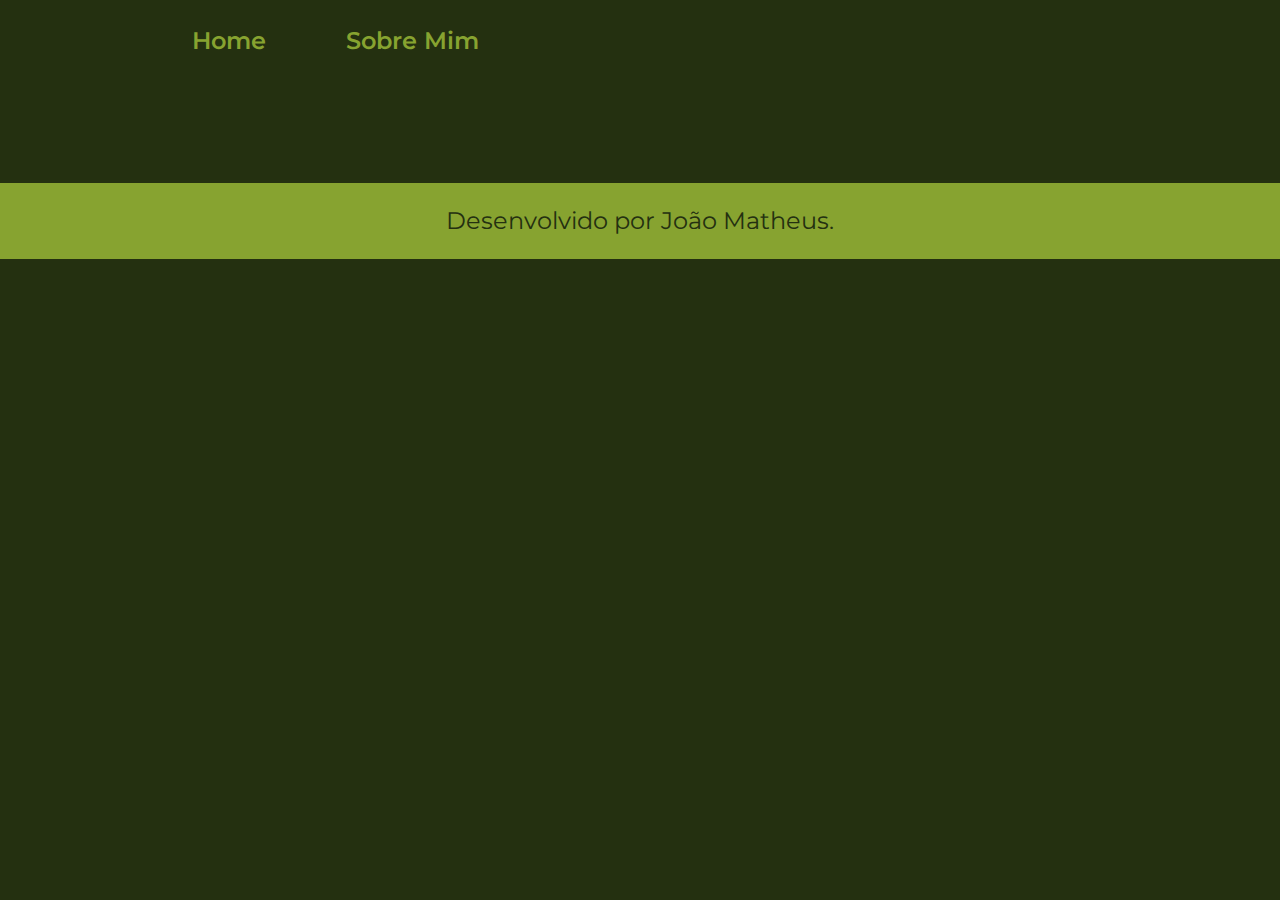
==== about.html @ bb12ec25 "Criação de pastas e arquivo about.html" ====
<!DOCTYPE html>
<html lang="pt-br">
<head>
    <meta charset="UTF-8">
    <meta name="viewport" content="width=device-width, initial-scale=1.0">
    <title>Sobre Mim</title>
    <link rel="stylesheet" href="/styles/style.css">
</head>
<body>
    <header class="cabecalho">
        <nav class="cabecalho__menu">
            <a class="cabecalho__menu__link" href="#">Home</a>
            <a class="cabecalho__menu__link" href="/about.html">Sobre Mim</a>
        </nav>
    </header>
    <main class="apresentacao">
    </main>
    <footer class="rodape">
        <p>Desenvolvido por João Matheus.</p>
    </footer>

</body>
</html>
---- styles/style.css ----
@import url('https://fonts.googleapis.com/css2?family=Krona+One&family=Montserrat:wght@400;600&display=swap');

* {
    margin: 0px;
    padding: 0px;
}

body {
    /* height: 100vh; */
    box-sizing: border-box;
    background-color: #243010;
    color: #CAD593;
}
.cabecalho {
    padding: 2% 0 0 15%;
}

.cabecalho__menu {
    display: flex;
    gap: 80px;
}

.cabecalho__menu__link {
    font-family: 'Montserrat', sans-serif;
    font-size: 24px;
    font-weight: 600;
    color: #87A330;
    text-decoration: none;
}

.apresentacao {
    padding: 5% 15%;
    display: flex;
    align-items: center;
    justify-content: space-between;
}

.apresentacao__conteudo {
    width: 593px;
    display: flex;
    flex-direction: column;
    gap: 40px;
}

.apresentacao__conteudo__titulo {
    font-size: 36px;
    font-family: 'Krona One', sans-serif;
}

.destaque-titulo {
    color: #87A330;
}

.apresentacao__conteudo__paragrafo {
    font-size: 24px;
    font-family: 'Montserrat', sans-serif;
}

.apresentacao__links {
    display: flex;
    flex-direction: column;
    justify-content: space-between;
    align-items: center;
    gap: 32px;
}

.apresentacao__links__subtitulo {
    font-family: 'Krona One', sans-serif;
    font-weight: 400;
    font-size: 24px;
}

.apresentacao__links__link {
    /* background-color: #87A330; */
    display: flex;
    justify-content: center;
    gap: 16px;
    border: 2px solid #87A330;
    width: 378px;
    text-align: center;
    border-radius: 8px;
    font-size: 24px;
    font-weight: 600;
    padding: 21.5px 0;
    text-decoration: none;
    color: #CAD593;
    font-family: 'Montserrat', sans-serif;
}

.apresentacao__links__link:hover {
    background-color: #A1C349;
}

.rodape {
    padding: 23.5px;
    color: #243010 ;
    background-color: #87A330 ;
    text-align: center;
    font-family: 'Montserrat', sans-serif;
    font-size: 24px;
    font-weight: 400;
}
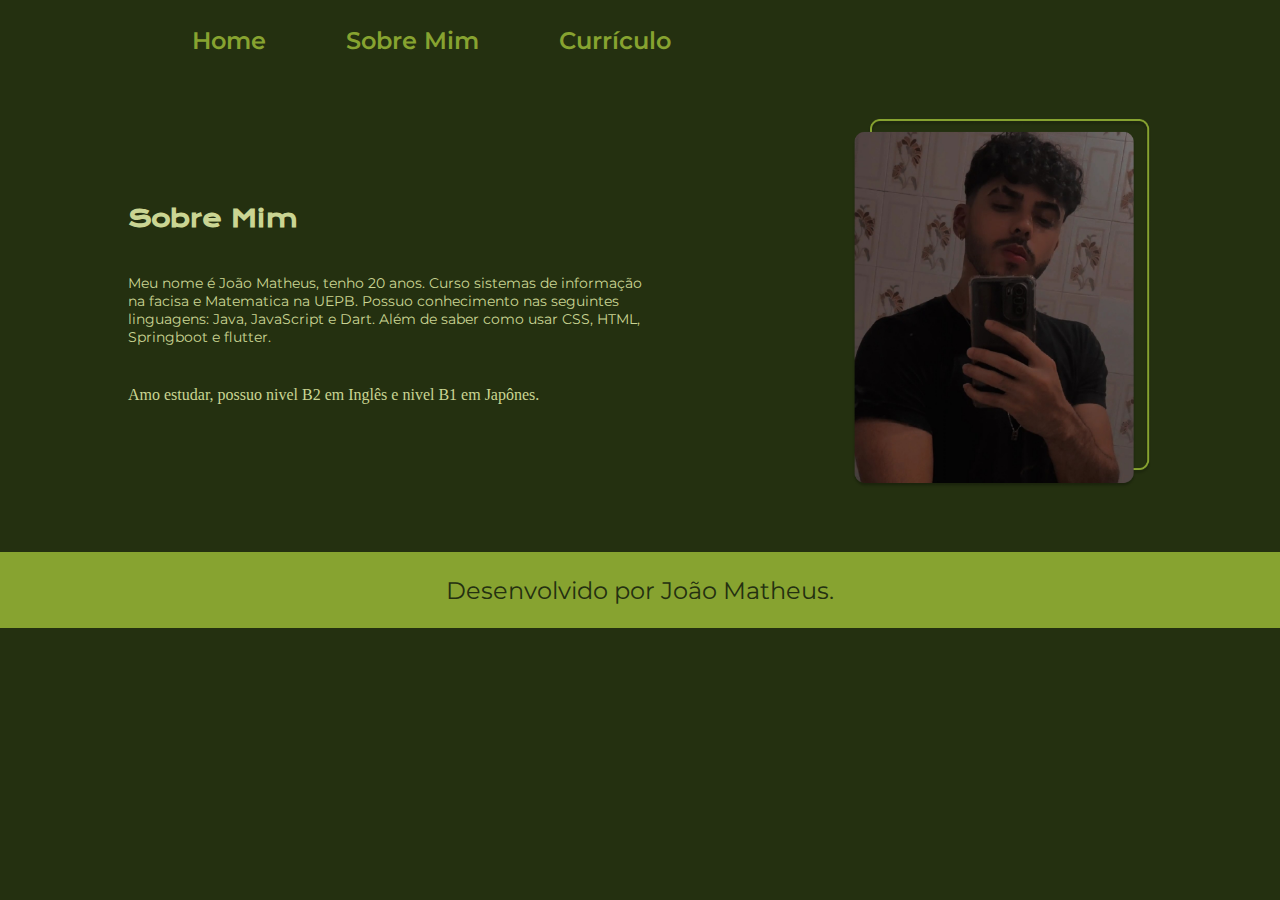
==== commit 7786f510: "Alteração nos codigos html" ====
--- a/about.html
+++ b/about.html
@@ -1,23 +1,40 @@
 <!DOCTYPE html>
 <html lang="pt-br">
+
 <head>
     <meta charset="UTF-8">
     <meta name="viewport" content="width=device-width, initial-scale=1.0">
     <title>Sobre Mim</title>
     <link rel="stylesheet" href="/styles/style.css">
 </head>
+
 <body>
     <header class="cabecalho">
         <nav class="cabecalho__menu">
-            <a class="cabecalho__menu__link" href="#">Home</a>
+            <a class="cabecalho__menu__link" href="./index.html">Home</a>
             <a class="cabecalho__menu__link" href="/about.html">Sobre Mim</a>
+            <a class="cabecalho__menu__link" href="/curriculo.html">Currículo</a>
         </nav>
     </header>
     <main class="apresentacao">
+        <section class="apresentacao__conteudo">
+            <h1 class="apresentacao__conteudo__titulo">Sobre Mim</h1>
+            <p class="apresentacao__conteudo__paragrafo">
+                Meu nome é João Matheus, tenho 20 anos.
+                Curso sistemas de informação na facisa e Matematica na UEPB.
+                Possuo conhecimento nas seguintes linguagens: Java, JavaScript e Dart.
+                Além de saber como usar CSS, HTML, Springboot e flutter.
+            </p>
+            <p>
+                Amo estudar, possuo nivel B2 em Inglês e nivel B1 em Japônes.
+            </p>
+        </section>
+        <img src="./assets/117495280.jpg" alt="foto de joão Matheus" width="300px">
     </main>
     <footer class="rodape">
         <p>Desenvolvido por João Matheus.</p>
     </footer>
 
 </body>
+
 </html>--- a/styles/style.css
+++ b/styles/style.css
@@ -29,10 +29,11 @@
 }
 
 .apresentacao {
-    padding: 5% 15%;
+    padding: 5% 10%;
     display: flex;
     align-items: center;
     justify-content: space-between;
+    gap: 20%;
 }
 
 .apresentacao__conteudo {
@@ -43,7 +44,7 @@
 }
 
 .apresentacao__conteudo__titulo {
-    font-size: 36px;
+    font-size: 24px;
     font-family: 'Krona One', sans-serif;
 }
 
@@ -52,7 +53,7 @@
 }
 
 .apresentacao__conteudo__paragrafo {
-    font-size: 24px;
+    font-size: 14px;
     font-family: 'Montserrat', sans-serif;
 }
 
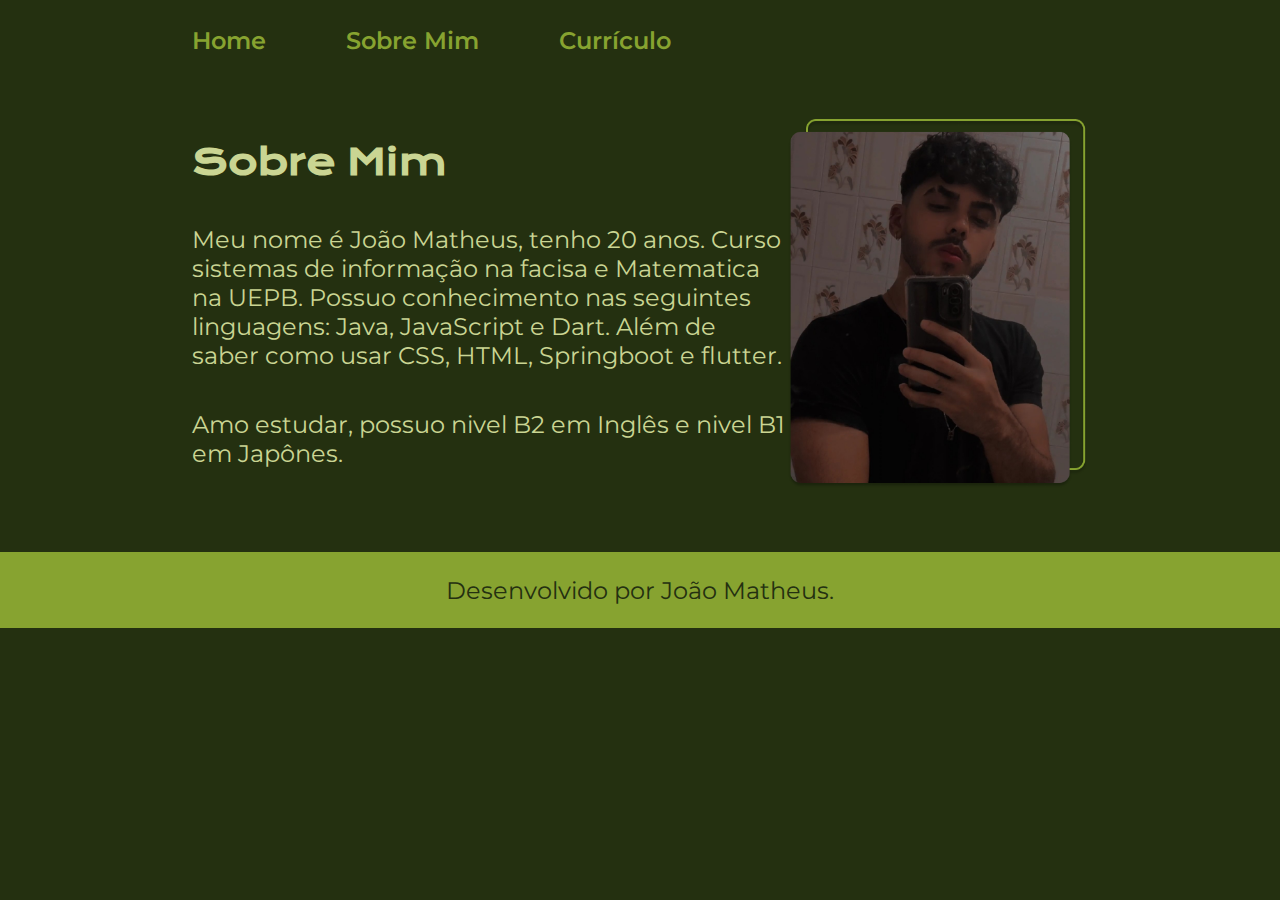
==== commit cdb658da: "commit" ====
--- a/about.html
+++ b/about.html
@@ -5,15 +5,15 @@
     <meta charset="UTF-8">
     <meta name="viewport" content="width=device-width, initial-scale=1.0">
     <title>Sobre Mim</title>
-    <link rel="stylesheet" href="/styles/style.css">
+    <link rel="stylesheet" href="./styles/style.css">
 </head>
 
 <body>
     <header class="cabecalho">
         <nav class="cabecalho__menu">
             <a class="cabecalho__menu__link" href="./index.html">Home</a>
-            <a class="cabecalho__menu__link" href="/about.html">Sobre Mim</a>
-            <a class="cabecalho__menu__link" href="/curriculo.html">Currículo</a>
+            <a class="cabecalho__menu__link" href="./about.html">Sobre Mim</a>
+            <a class="cabecalho__menu__link" href="./curriculo.html">Currículo</a>
         </nav>
     </header>
     <main class="apresentacao">
@@ -25,7 +25,7 @@
                 Possuo conhecimento nas seguintes linguagens: Java, JavaScript e Dart.
                 Além de saber como usar CSS, HTML, Springboot e flutter.
             </p>
-            <p>
+            <p class="apresentacao__conteudo__paragrafo">
                 Amo estudar, possuo nivel B2 em Inglês e nivel B1 em Japônes.
             </p>
         </section>
--- a/styles/style.css
+++ b/styles/style.css
@@ -1,4 +1,14 @@
 @import url('https://fonts.googleapis.com/css2?family=Krona+One&family=Montserrat:wght@400;600&display=swap');
+
+:root {
+    --cor-primaira: #243010 ;
+    --cor-secundaria: #CAD593 ;
+    --cor-terciaria: #87A330;
+    --cor-hover: #A1C349;
+
+    --fonte-principal:'Krona One', sans-serif;
+    --fonte-secundaria:'Montserrat', sans-serif;
+}
 
 * {
     margin: 0px;
@@ -6,11 +16,11 @@
 }
 
 body {
-    /* height: 100vh; */
     box-sizing: border-box;
-    background-color: #243010;
-    color: #CAD593;
+    background-color: var(--cor-primaira);
+    color: var(--cor-secundaria);
 }
+
 .cabecalho {
     padding: 2% 0 0 15%;
 }
@@ -21,40 +31,39 @@
 }
 
 .cabecalho__menu__link {
-    font-family: 'Montserrat', sans-serif;
+    font-family: var(--fonte-secundaria);
     font-size: 24px;
     font-weight: 600;
-    color: #87A330;
+    color: var(--cor-terciaria);
     text-decoration: none;
 }
 
 .apresentacao {
-    padding: 5% 10%;
+    padding: 5% 15%;
     display: flex;
     align-items: center;
     justify-content: space-between;
-    gap: 20%;
 }
 
 .apresentacao__conteudo {
-    width: 593px;
+    width: 615px;
     display: flex;
     flex-direction: column;
     gap: 40px;
 }
 
 .apresentacao__conteudo__titulo {
-    font-size: 24px;
-    font-family: 'Krona One', sans-serif;
+    font-size: 2.25rem;
+    font-family: var(--fonte-principal);
 }
 
 .destaque-titulo {
-    color: #87A330;
+    color: var(--cor-terciaria);
 }
 
 .apresentacao__conteudo__paragrafo {
-    font-size: 14px;
-    font-family: 'Montserrat', sans-serif;
+    font-size: 24px;
+    font-family: var(--fonte-secundaria);
 }
 
 .apresentacao__links {
@@ -66,17 +75,16 @@
 }
 
 .apresentacao__links__subtitulo {
-    font-family: 'Krona One', sans-serif;
+    font-family: var(--fonte-principal);
     font-weight: 400;
     font-size: 24px;
 }
 
 .apresentacao__links__link {
-    /* background-color: #87A330; */
     display: flex;
     justify-content: center;
     gap: 16px;
-    border: 2px solid #87A330;
+    border: 2px solid var(--cor-terciaria);
     width: 378px;
     text-align: center;
     border-radius: 8px;
@@ -84,20 +92,20 @@
     font-weight: 600;
     padding: 21.5px 0;
     text-decoration: none;
-    color: #CAD593;
-    font-family: 'Montserrat', sans-serif;
+    color: var(--cor-secundaria);
+    font-family: var(--fonte-secundaria);
 }
 
 .apresentacao__links__link:hover {
-    background-color: #A1C349;
+    background-color: var(--cor-hover);
 }
 
 .rodape {
     padding: 23.5px;
-    color: #243010 ;
-    background-color: #87A330 ;
+    color: var(--cor-primaira);
+    background-color: var(--cor-terciaria);
     text-align: center;
-    font-family: 'Montserrat', sans-serif;
+    font-family: var(--fonte-secundaria);
     font-size: 24px;
     font-weight: 400;
 }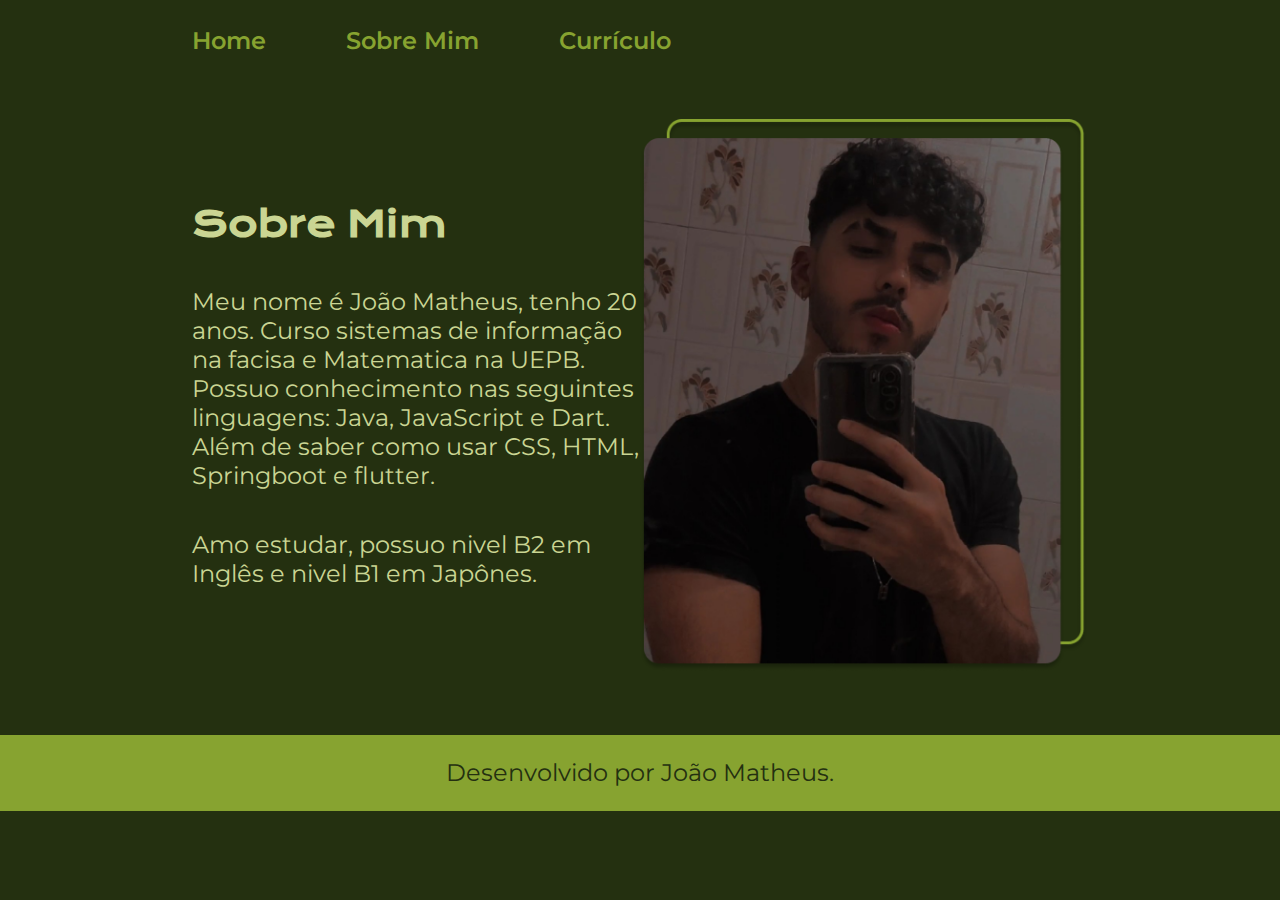
==== commit 44c9e91b: "alterando o tamanho das imagens" ====
--- a/about.html
+++ b/about.html
@@ -29,7 +29,7 @@
                 Amo estudar, possuo nivel B2 em Inglês e nivel B1 em Japônes.
             </p>
         </section>
-        <img src="./assets/117495280.jpg" alt="foto de joão Matheus" width="300px">
+        <img class="apresentacao__imagem" src="./assets/117495280.jpg" alt="foto de joão Matheus" width="300px">
     </main>
     <footer class="rodape">
         <p>Desenvolvido por João Matheus.</p>
--- a/styles/style.css
+++ b/styles/style.css
@@ -32,7 +32,7 @@
 
 .cabecalho__menu__link {
     font-family: var(--fonte-secundaria);
-    font-size: 24px;
+    font-size: 1.5rem;
     font-weight: 600;
     color: var(--cor-terciaria);
     text-decoration: none;
@@ -46,7 +46,7 @@
 }
 
 .apresentacao__conteudo {
-    width: 615px;
+    width: 50%;
     display: flex;
     flex-direction: column;
     gap: 40px;
@@ -62,7 +62,7 @@
 }
 
 .apresentacao__conteudo__paragrafo {
-    font-size: 24px;
+    font-size: 1.5rem;
     font-family: var(--fonte-secundaria);
 }
 
@@ -77,18 +77,18 @@
 .apresentacao__links__subtitulo {
     font-family: var(--fonte-principal);
     font-weight: 400;
-    font-size: 24px;
+    font-size: 1.5rem;
 }
 
-.apresentacao__links__link {
+.apresentacao__links__navegacao {
     display: flex;
     justify-content: center;
     gap: 16px;
     border: 2px solid var(--cor-terciaria);
-    width: 378px;
+    width: 50%;
     text-align: center;
     border-radius: 8px;
-    font-size: 24px;
+    font-size: 1.5rem;
     font-weight: 600;
     padding: 21.5px 0;
     text-decoration: none;
@@ -100,12 +100,16 @@
     background-color: var(--cor-hover);
 }
 
+.apresentacao__imagem {
+    width: 50%;
+}
+
 .rodape {
     padding: 23.5px;
     color: var(--cor-primaira);
     background-color: var(--cor-terciaria);
     text-align: center;
     font-family: var(--fonte-secundaria);
-    font-size: 24px;
+    font-size: 1.5rem;
     font-weight: 400;
 }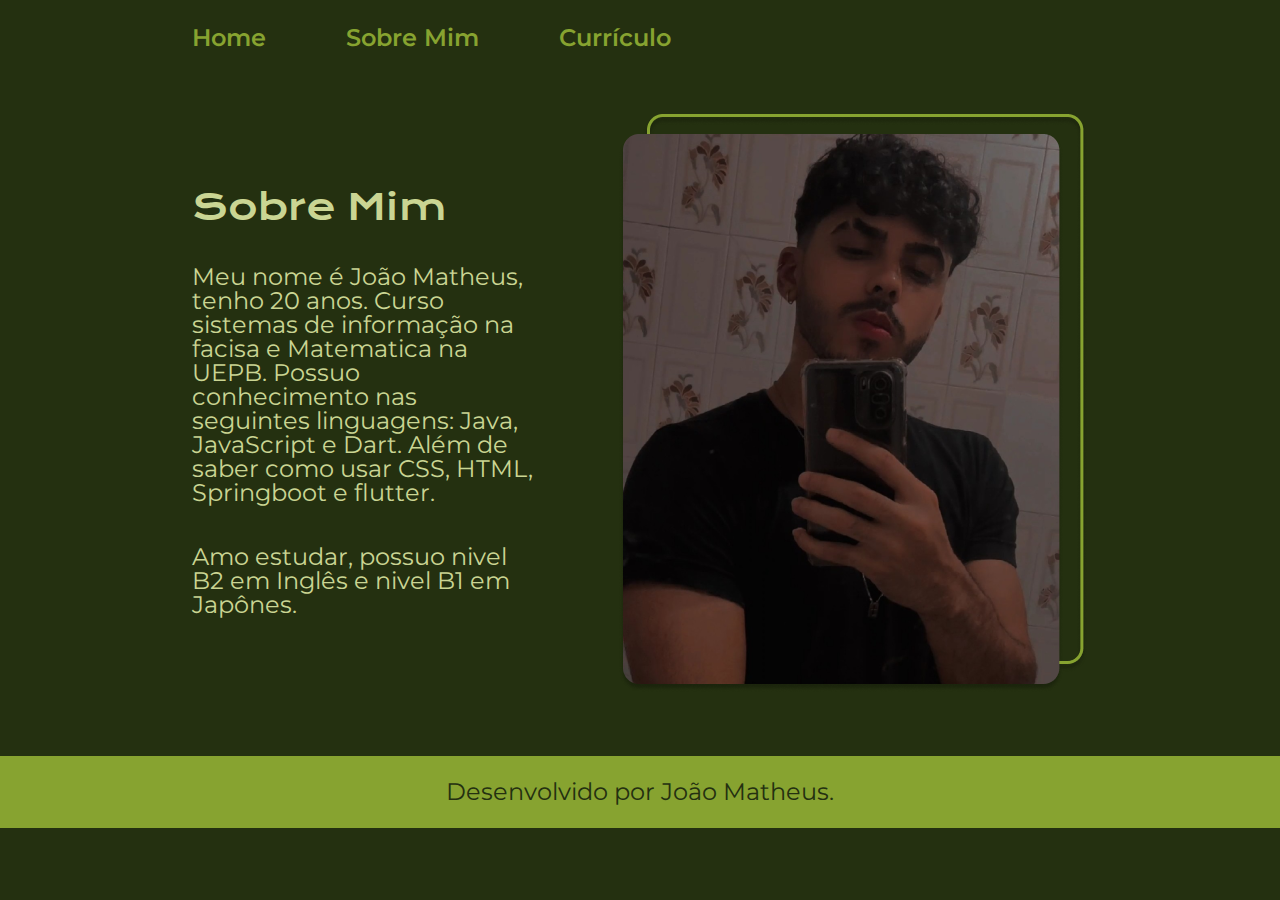
==== commit 935ee788: "add reset e alterações para mobile" ====
--- a/about.html
+++ b/about.html
@@ -5,6 +5,7 @@
     <meta charset="UTF-8">
     <meta name="viewport" content="width=device-width, initial-scale=1.0">
     <title>Sobre Mim</title>
+    <link rel="stylesheet" href="./styles/reset.css">
     <link rel="stylesheet" href="./styles/style.css">
 </head>
 
@@ -31,6 +32,7 @@
         </section>
         <img class="apresentacao__imagem" src="./assets/117495280.jpg" alt="foto de joão Matheus" width="300px">
     </main>
+    
     <footer class="rodape">
         <p>Desenvolvido por João Matheus.</p>
     </footer>
--- a/styles/style.css
+++ b/styles/style.css
@@ -1,23 +1,17 @@
 @import url('https://fonts.googleapis.com/css2?family=Krona+One&family=Montserrat:wght@400;600&display=swap');
 
 :root {
-    --cor-primaira: #243010 ;
-    --cor-secundaria: #CAD593 ;
+    --cor-primaria: #243010;
+    --cor-secundaria: #CAD593;
     --cor-terciaria: #87A330;
     --cor-hover: #A1C349;
 
-    --fonte-principal:'Krona One', sans-serif;
-    --fonte-secundaria:'Montserrat', sans-serif;
-}
-
-* {
-    margin: 0px;
-    padding: 0px;
+    --fonte-principal: 'Krona One', sans-serif;
+    --fonte-secundaria: 'Montserrat', sans-serif;
 }
 
 body {
-    box-sizing: border-box;
-    background-color: var(--cor-primaira);
+    background-color: var(--cor-primaria);
     color: var(--cor-secundaria);
 }
 
@@ -43,6 +37,7 @@
     display: flex;
     align-items: center;
     justify-content: space-between;
+    gap: 82px;
 }
 
 .apresentacao__conteudo {
@@ -83,6 +78,7 @@
 .apresentacao__links__navegacao {
     display: flex;
     justify-content: center;
+    align-items: center;
     gap: 16px;
     border: 2px solid var(--cor-terciaria);
     width: 50%;
@@ -96,20 +92,81 @@
     font-family: var(--fonte-secundaria);
 }
 
-.apresentacao__links__link:hover {
+.apresentacao__links__navegacao:hover {
     background-color: var(--cor-hover);
 }
 
 .apresentacao__imagem {
-    width: 50%;
+    width: auto;
 }
 
 .rodape {
-    padding: 23.5px;
-    color: var(--cor-primaira);
+    color: var(--cor-primaria);
     background-color: var(--cor-terciaria);
+    padding: 24px;
     text-align: center;
     font-family: var(--fonte-secundaria);
     font-size: 1.5rem;
     font-weight: 400;
+}
+
+@media (max-width: 1200px) {
+
+    .cabecalho {
+        padding: 10%;
+    }
+
+    .cabecalho__menu {
+        justify-content: center;
+    }
+
+    .cabecalho__menu__link {
+        font-size: 1rem;
+    }
+
+    .apresentacao {
+        flex-direction: column-reverse;
+        padding: 5%;
+    }
+
+    .apresentacao__conteudo {
+        width: auto;
+    }
+
+    .apresentacao__conteudo__titulo {
+        font-size: 1rem;
+    }
+
+    .apresentacao__conteudo__paragrafo {
+        font-size: 1rem;
+    }
+
+    .apresentacao__links {
+        gap: 20px;
+    }
+
+    .apresentacao__links__subtitulo {
+        font-size: 1rem;
+    }
+
+    .apresentacao__links__navegacao {
+        gap: 12px;
+        width: 50%;
+        text-align: center;
+        border-radius: 8px;
+        font-size: 1rem;
+        font-weight: 600;
+        padding: 18px 0;
+    }
+
+    .apresentacao__imagem {
+        width: 50%;
+    }
+
+    .rodape {
+        font-size: 1rem;
+        margin: 10rem 0 0 0;
+        border: solid 1px transparent;
+    }
+
 }